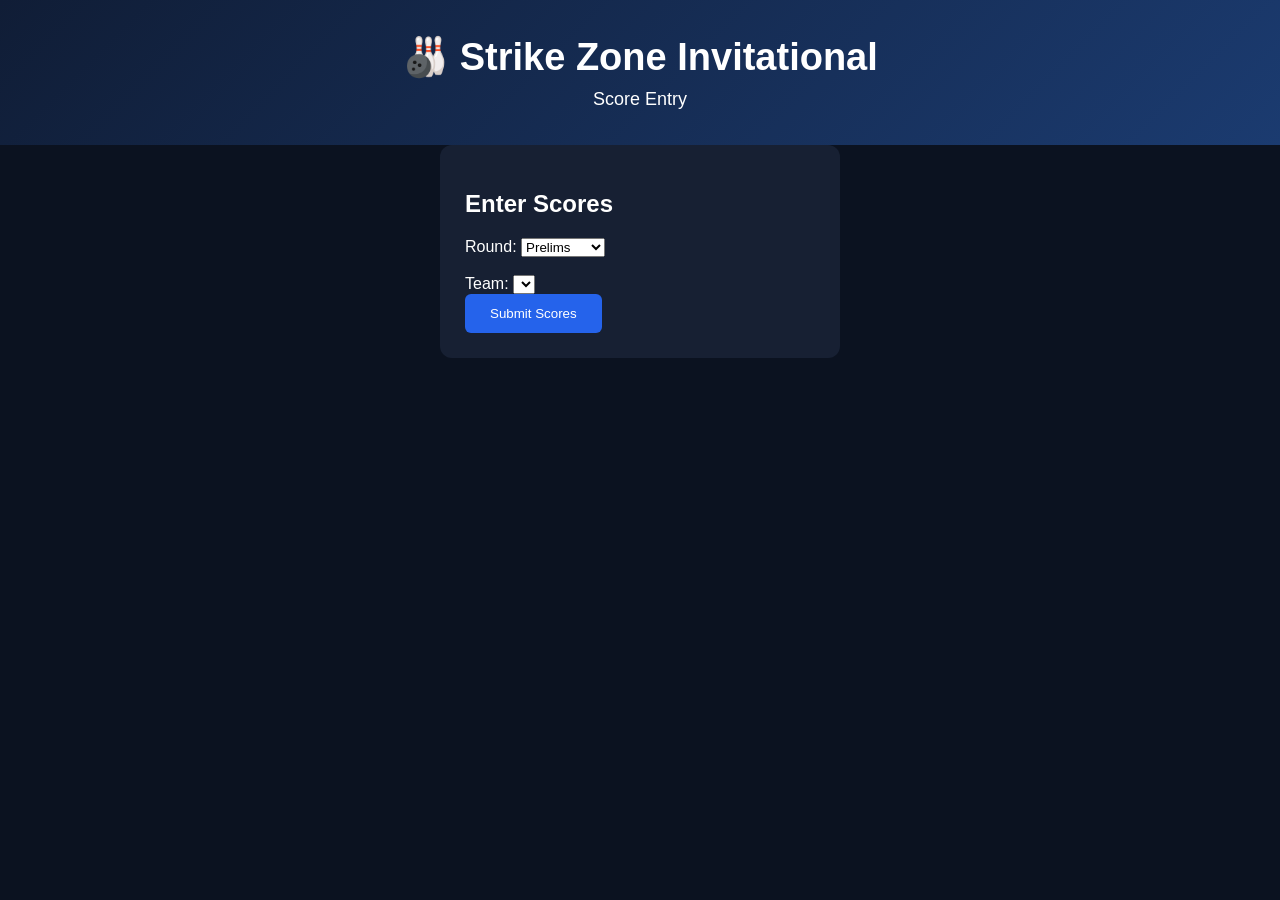
==== score-entry.html @ 731f8e62 "Create score-entry.html" ====
<!DOCTYPE html>
<html lang="en">

<head>
    <meta charset="UTF-8">
    <title>Score Entry</title>
    <link rel="stylesheet" href="styles.css">
</head>

<body>

<header>
    <div class="logo">
        🎳 Strike Zone Invitational
    </div>
    <div class="subtitle">
        Score Entry
    </div>
</header>


<section class="cards">

<div class="card">

<h2>Enter Scores</h2>

<label>
Round:
</label>

<select id="round">
    <option value="prelims">Prelims</option>
    <option value="semifinals">Semifinals</option>
    <option value="finals">Finals</option>
</select>


<br><br>


<label>
Team:
</label>

<select id="team">
</select>


<div id="players">

</div>


<button>
Submit Scores
</button>


</div>

</section>


<script src="data.js"></script>
<script src="score-entry.js"></script>


</body>
</html>
---- styles.css ----
body {
    margin: 0;
    font-family: Arial, Helvetica, sans-serif;
    background: #0b1220;
    color: white;
}


header {
    background: linear-gradient(135deg,#101d36,#1b3b70);
    padding: 35px;
    text-align: center;
}


.logo {
    font-size: 38px;
    font-weight: bold;
}


.subtitle {
    margin-top: 10px;
    font-size: 18px;
}


nav {
    display:flex;
    justify-content:center;
    gap:20px;
    padding:20px;
    background:#111827;
}


button {
    background:#2563eb;
    color:white;
    border:none;
    padding:12px 25px;
    border-radius:6px;
    cursor:pointer;
}


.hero {
    text-align:center;
    padding:40px;
}


.cards {
    display:flex;
    gap:25px;
    justify-content:center;
    flex-wrap:wrap;
}


.card {
    background:#172033;
    padding:25px;
    border-radius:12px;
    width:350px;
}


table {
    width:100%;
    border-collapse:collapse;
}


td,th {
    padding:10px;
    border-bottom:1px solid #334155;
}


.bracket {
    text-align:center;
    padding:40px;
}


.match {
    background:#172033;
    margin:20px auto;
    padding:20px;
    width:300px;
    border-radius:10px;
}


footer {
    text-align:center;
    padding:25px;
    color:#94a3b8;
}

.bracket-container {
    display: flex;
    justify-content: center;
    gap: 50px;
    margin-top: 30px;
}


.round {
    display: flex;
    flex-direction: column;
    align-items: center;
    min-width: 220px;
}


.round h3 {
    margin-bottom: 20px;
}


.match {
    background: #0b2a4a;
    color: white;
    border-radius: 10px;
    padding: 15px;
    margin: 25px 0;
    width: 200px;
    text-align: center;
    box-shadow: 0 4px 10px rgba(0,0,0,0.25);
}

.match p {
    margin: 8px 0;
    color: white;
}

.match strong {
    display: block;
    margin: 10px;
    color: white;
}

.bracket-container {
    position: relative;
}


.round {
    position: relative;
}


/* Lines connecting semifinal matches to finals */

.round:nth-child(1) .match:first-child::after,
.round:nth-child(1) .match:last-child::after {
    content: "";
    position: absolute;
    right: -25px;
    width: 25px;
    height: 2px;
    background: white;
}


.round:nth-child(1) .match:first-child::after {
    top: 50%;
}


.round:nth-child(1) .match:last-child::after {
    top: 50%;
}


/* Space finals match */

#finals .match {
    margin-top: 80px;
}


/* Space placement match */

#placement .match {
    margin-top: 80px;
}
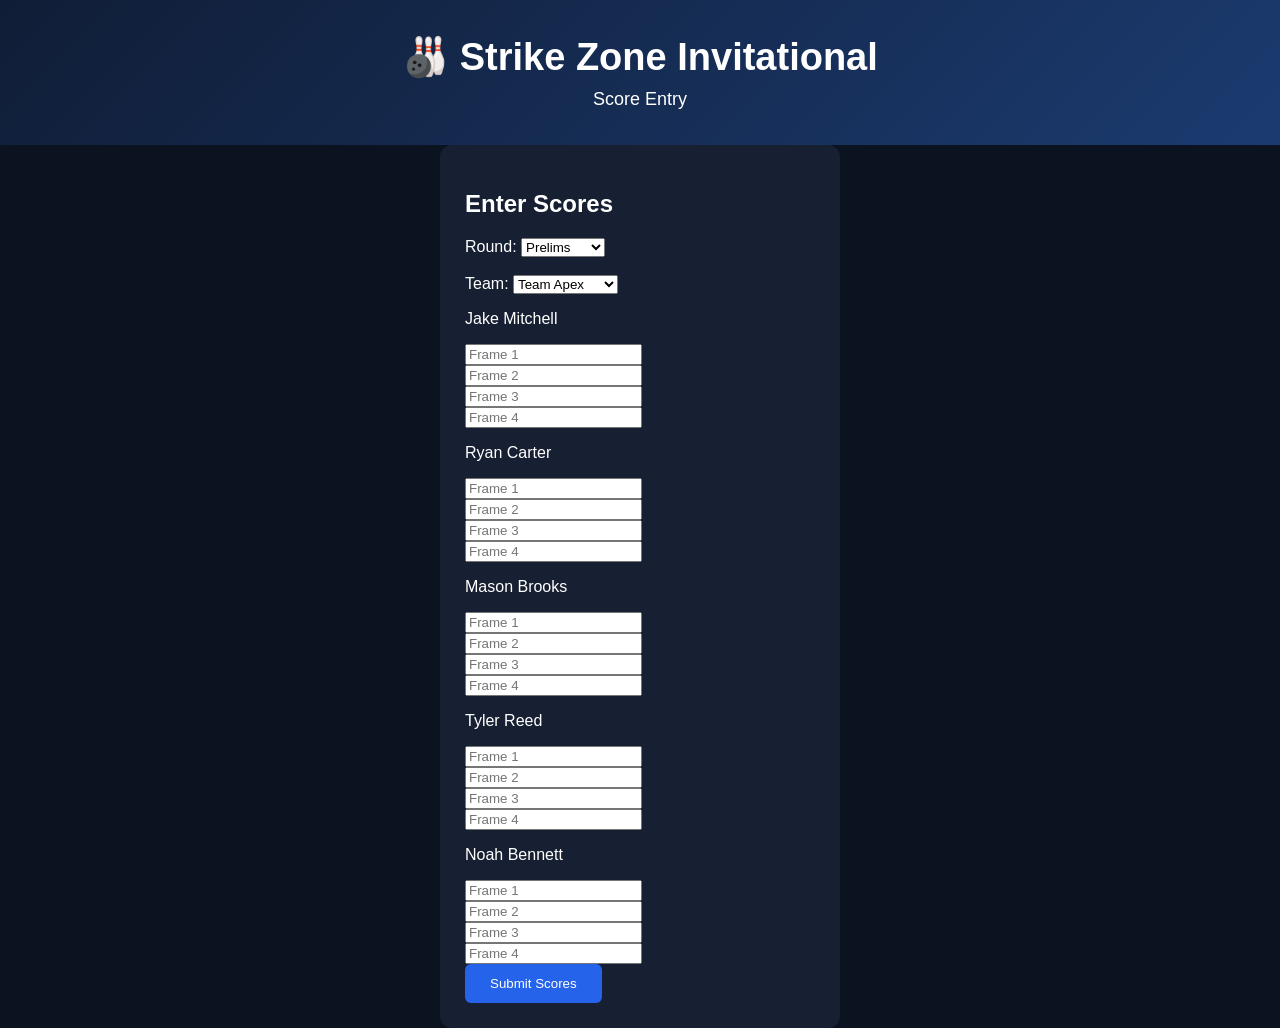
==== commit 9cd64775: "Update score-entry.html" ====
--- a/score-entry.html
+++ b/score-entry.html
@@ -52,7 +52,7 @@
 </div>
 
 
-<button>
+<button id="submitScores">
 Submit Scores
 </button>
 
